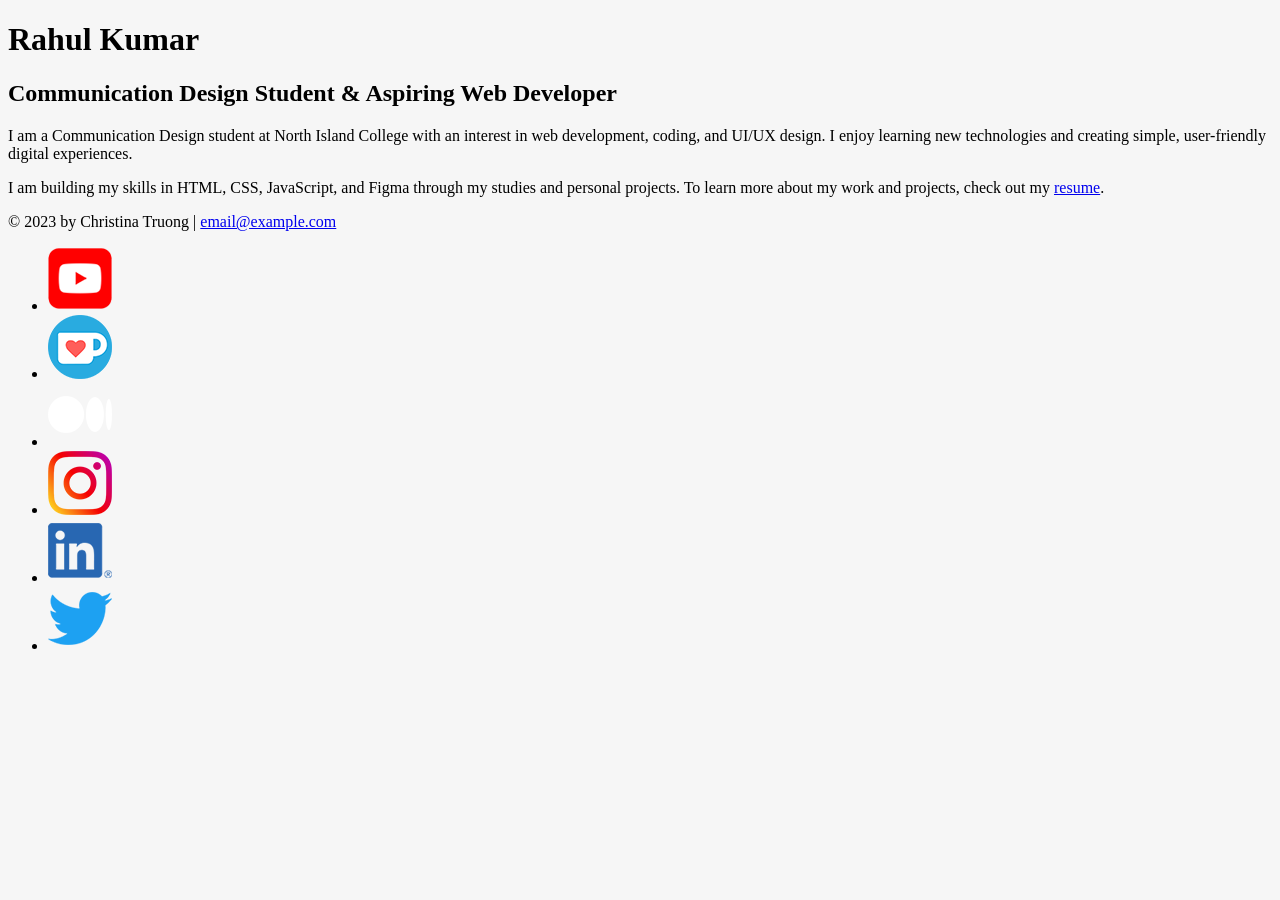
==== index.html @ f53ffec2 "add about me" ====
<!DOCTYPE html>
<html lang="en">
  <head>
    <meta charset="UTF-8">
    <meta name="viewport" content="width=device-width, initial-scale=1.0">
    <title>Rahul Kumar, Communication Design Student & Aspiring Web Developer</title>
    <link rel="stylesheet" href="css/styles.css">
  </head>
  <body class="home">
    <!-- //  INTRO  // -->
    <header>
      <!-- Start content edits below this line. -->
      <h1>Rahul Kumar</h1>
      <h2>Communication Design Student & Aspiring Web Developer</h2>

      <!-- End content edits here. -->
    </header>

    <!-- //  ABOUT ME  // -->
      <main>
  <p>
    I am a Communication Design student at North Island College with an
    interest in web development, coding, and UI/UX design. I enjoy learning
    new technologies and creating simple, user-friendly digital experiences.
  </p>

  <p>
    I am building my skills in HTML, CSS, JavaScript, and Figma through my
    studies and personal projects. To learn more about my work and projects,
    check out my <a href="resume.html">resume</a>.
  </p>
</main>

    <!-- //  FOOTER INFO, SOCIAL MEDIA  // -->
    <footer>
      <p>© 2023 by Christina Truong |  <a href="mailto:email@example.com">email@example.com</a></p>

      <ul>
        <li>
          <a href="https://www.youtube.com/@madebychristina" target="_blank"><img src="images/icon-logo-youtube.png" alt="My YouTube channel"></a>
        </li>
        <li>
          <a href="https://ko-fi.com/christinatruong" target="_blank"><img src="images/icon-logo-ko-fi.png" alt="My Ko-Fi homepage"></a>
        </li>
        <li>
          <a href="https://medium.com/@christinatruong" target="_blank"><img src="images/icon-logo-medium.png" alt="My Medium homepage"></a>
        </li>
        <li>
          <a href="https://www.instagram.com/christina.is.online/" target="_blank"><img src="images/icon-logo-instagram.png" alt="My Instagram"></a>
        </li>
        <li>
          <a href="https://ca.linkedin.com/in/christinatruong" target="_blank"><img src="images/icon-logo-linkedin.png" alt="My LinkedIn profile"></a>
        </li>
        <li>
          <a href="https://twitter.com/christinatruong" target="_blank"><img src="images/icon-logo-twitter.png" alt="My Twitter profile"></a>
        </li>
      </ul>
    </footer>
  </body>
</html>
---- css/styles.css ----
/*
COLOR PALETTE

Dark green    #3c8453
Sandy beige   #bcaa96
Dark gray     #222222
Light gray    #d3d4d6
Off-white     #f6f6f6
*/

/* GLOBAL STYLES 
------------------------------------*/
body {
    background: #f6f6f6; 
}


/* HOME
------------------------------------*/


/* RESUME
------------------------------------*/

/* Profile
------------------------------------*/

/* Projects
------------------------------------*/

/* Work Experience
------------------------------------*/

/* Education
------------------------------------*/


/* FOOTER
------------------------------------*/
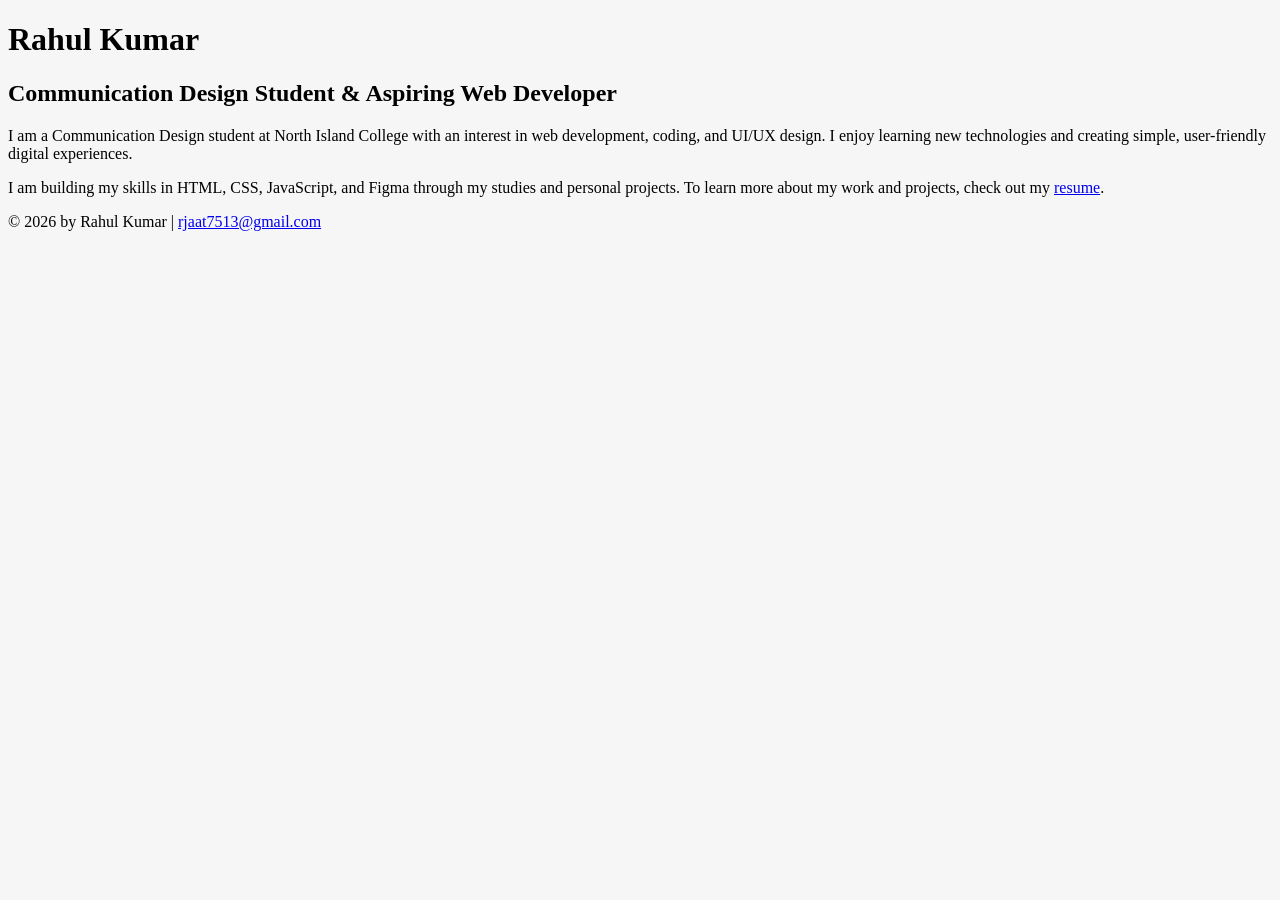
==== commit f72295ac: "add footer" ====
--- a/index.html
+++ b/index.html
@@ -33,28 +33,7 @@
 
     <!-- //  FOOTER INFO, SOCIAL MEDIA  // -->
     <footer>
-      <p>© 2023 by Christina Truong |  <a href="mailto:email@example.com">email@example.com</a></p>
-
-      <ul>
-        <li>
-          <a href="https://www.youtube.com/@madebychristina" target="_blank"><img src="images/icon-logo-youtube.png" alt="My YouTube channel"></a>
-        </li>
-        <li>
-          <a href="https://ko-fi.com/christinatruong" target="_blank"><img src="images/icon-logo-ko-fi.png" alt="My Ko-Fi homepage"></a>
-        </li>
-        <li>
-          <a href="https://medium.com/@christinatruong" target="_blank"><img src="images/icon-logo-medium.png" alt="My Medium homepage"></a>
-        </li>
-        <li>
-          <a href="https://www.instagram.com/christina.is.online/" target="_blank"><img src="images/icon-logo-instagram.png" alt="My Instagram"></a>
-        </li>
-        <li>
-          <a href="https://ca.linkedin.com/in/christinatruong" target="_blank"><img src="images/icon-logo-linkedin.png" alt="My LinkedIn profile"></a>
-        </li>
-        <li>
-          <a href="https://twitter.com/christinatruong" target="_blank"><img src="images/icon-logo-twitter.png" alt="My Twitter profile"></a>
-        </li>
-      </ul>
-    </footer>
+  <p>© 2026 by Rahul Kumar | <a href="mailto:rjaat7513@gmail.com">rjaat7513@gmail.com</a></p>
+</footer>
   </body>
 </html>
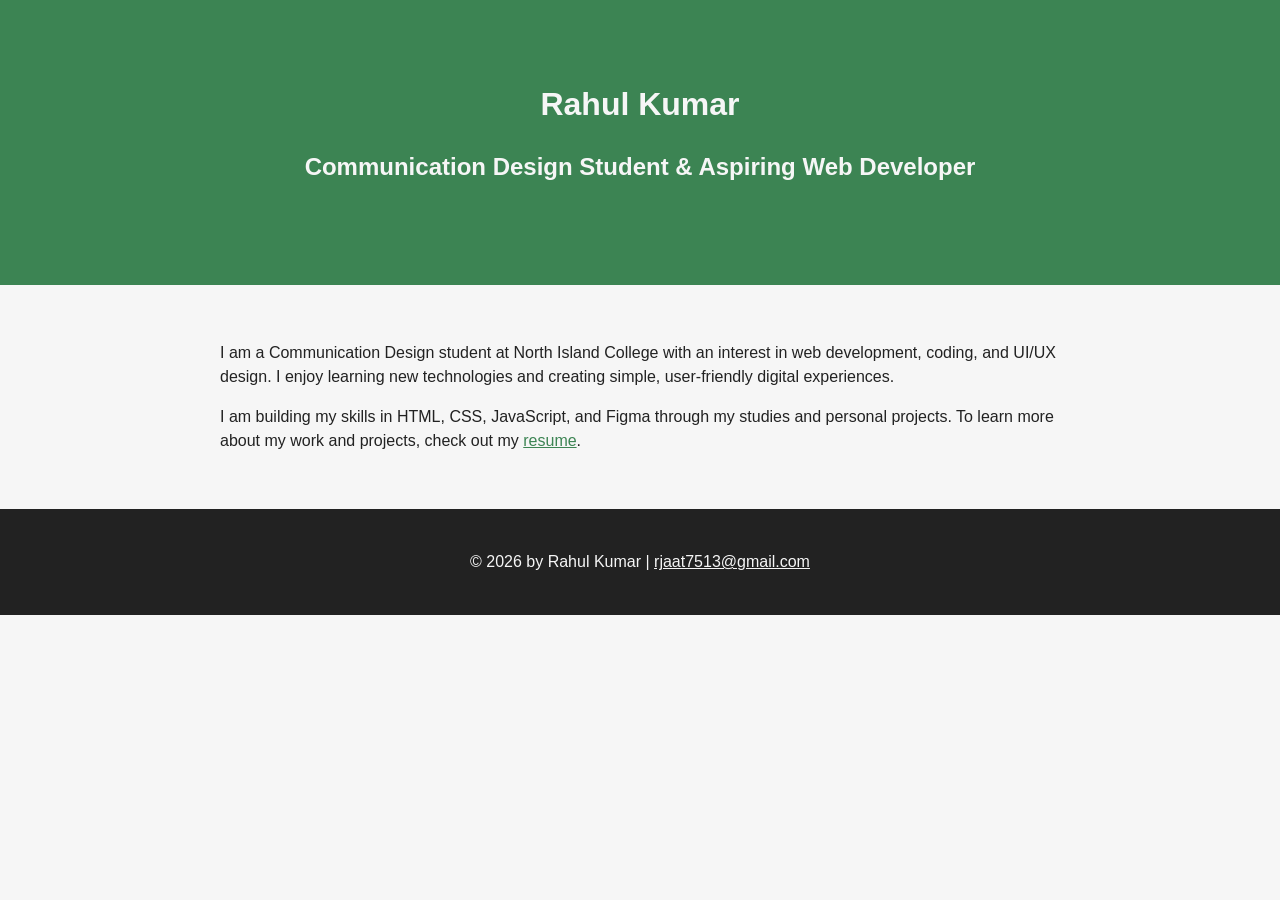
==== commit ad7eeb7f: "." ====
--- a/index.html
+++ b/index.html
@@ -1,10 +1,12 @@
-<!DOCTYPE html>
+<!doctype html>
 <html lang="en">
   <head>
-    <meta charset="UTF-8">
-    <meta name="viewport" content="width=device-width, initial-scale=1.0">
-    <title>Rahul Kumar, Communication Design Student & Aspiring Web Developer</title>
-    <link rel="stylesheet" href="css/styles.css">
+    <meta charset="UTF-8" />
+    <meta name="viewport" content="width=device-width, initial-scale=1.0" />
+    <title>
+      Rahul Kumar, Communication Design Student & Aspiring Web Developer
+    </title>
+    <link rel="stylesheet" href="css/styles.css" />
   </head>
   <body class="home">
     <!-- //  INTRO  // -->
@@ -17,23 +19,26 @@
     </header>
 
     <!-- //  ABOUT ME  // -->
-      <main>
-  <p>
-    I am a Communication Design student at North Island College with an
-    interest in web development, coding, and UI/UX design. I enjoy learning
-    new technologies and creating simple, user-friendly digital experiences.
-  </p>
+    <main>
+      <p>
+        I am a Communication Design student at North Island College with an
+        interest in web development, coding, and UI/UX design. I enjoy learning
+        new technologies and creating simple, user-friendly digital experiences.
+      </p>
 
-  <p>
-    I am building my skills in HTML, CSS, JavaScript, and Figma through my
-    studies and personal projects. To learn more about my work and projects,
-    check out my <a href="resume.html">resume</a>.
-  </p>
-</main>
+      <p>
+        I am building my skills in HTML, CSS, JavaScript, and Figma through my
+        studies and personal projects. To learn more about my work and projects,
+        check out my <a href="resume.html">resume</a>.
+      </p>
+    </main>
 
     <!-- //  FOOTER INFO, SOCIAL MEDIA  // -->
     <footer>
-  <p>© 2026 by Rahul Kumar | <a href="mailto:rjaat7513@gmail.com">rjaat7513@gmail.com</a></p>
-</footer>
+      <p>
+        © 2026 by Rahul Kumar |
+        <a href="mailto:rjaat7513@gmail.com">rjaat7513@gmail.com</a>
+      </p>
+    </footer>
   </body>
-</html>+</html>
--- a/css/styles.css
+++ b/css/styles.css
@@ -10,30 +10,165 @@
 
 /* GLOBAL STYLES 
 ------------------------------------*/
-body {
-    background: #f6f6f6; 
+html {
+  box-sizing: border-box;
 }
 
+*,
+*:before,
+*:after {
+  box-sizing: inherit;
+}
+
+body {
+  background: #f6f6f6;
+  color: #222222;
+  font-family: Arial, sans-serif;
+  line-height: 1.5;
+  margin: 0;
+}
+
+h1,
+h2,
+h3 {
+  margin-top: 0;
+}
+
+a {
+  color: #3c8453;
+}
 
 /* HOME
 ------------------------------------*/
+.home header {
+  background: #3c8453;
+  color: #f6f6f6;
+  padding: 80px 30px;
+  text-align: center;
+}
 
+.home main {
+  max-width: 900px;
+  margin: 0 auto;
+  padding: 40px 30px;
+}
 
 /* RESUME
 ------------------------------------*/
+.resume header {
+  background: #3c8453;
+  color: #f6f6f6;
+  padding: 50px 30px;
+  text-align: center;
+}
+
+.resume main {
+  max-width: 1000px;
+  margin: 0 auto;
+  padding: 40px 30px;
+}
+
+.resume main > section {
+  margin-bottom: 40px;
+}
 
 /* Profile
 ------------------------------------*/
+.resume main section p {
+  max-width: 800px;
+}
+
+.resume main section a {
+  display: inline-block;
+  margin-top: 10px;
+}
 
 /* Projects
 ------------------------------------*/
+.resume main section img {
+  width: 100%;
+  max-width: 500px;
+  height: auto;
+  display: block;
+  margin-bottom: 20px;
+}
+
+.resume main section h3 {
+  margin-bottom: 10px;
+}
+
+.resume main section p {
+  margin-bottom: 15px;
+}
 
 /* Work Experience
 ------------------------------------*/
+.resume main h2 {
+  margin-bottom: 20px;
+}
+
+.resume main section h3 {
+  margin-bottom: 5px;
+}
+
+.resume main section p {
+  margin-top: 5px;
+}
 
 /* Education
 ------------------------------------*/
+.resume main section h3 {
+  font-size: 20px;
+}
 
+.resume main section p {
+  line-height: 1.6;
+}
+
+/* FLOAT & POSITION
+------------------------------------*/
+
+.resume main section img {
+  float: left;
+  width: 250px;
+  margin: 0 25px 15px 0;
+}
+
+.resume main section {
+  overflow: auto;
+}
 
 /* FOOTER
-------------------------------------*/+------------------------------------*/
+footer {
+  background: #222222;
+  color: #f6f6f6;
+  text-align: center;
+  padding: 25px 20px;
+}
+
+footer a {
+  color: #f6f6f6;
+}
+
+/* RESPONSIVE
+------------------------------------*/
+
+@media screen and (max-width: 600px) {
+  .home header,
+  .resume header {
+    padding: 40px 20px;
+  }
+
+  .home main,
+  .resume main {
+    padding: 30px 20px;
+  }
+
+  .resume main section img {
+    float: none;
+    width: 100%;
+    max-width: 500px;
+    margin: 0 0 20px;
+  }
+}
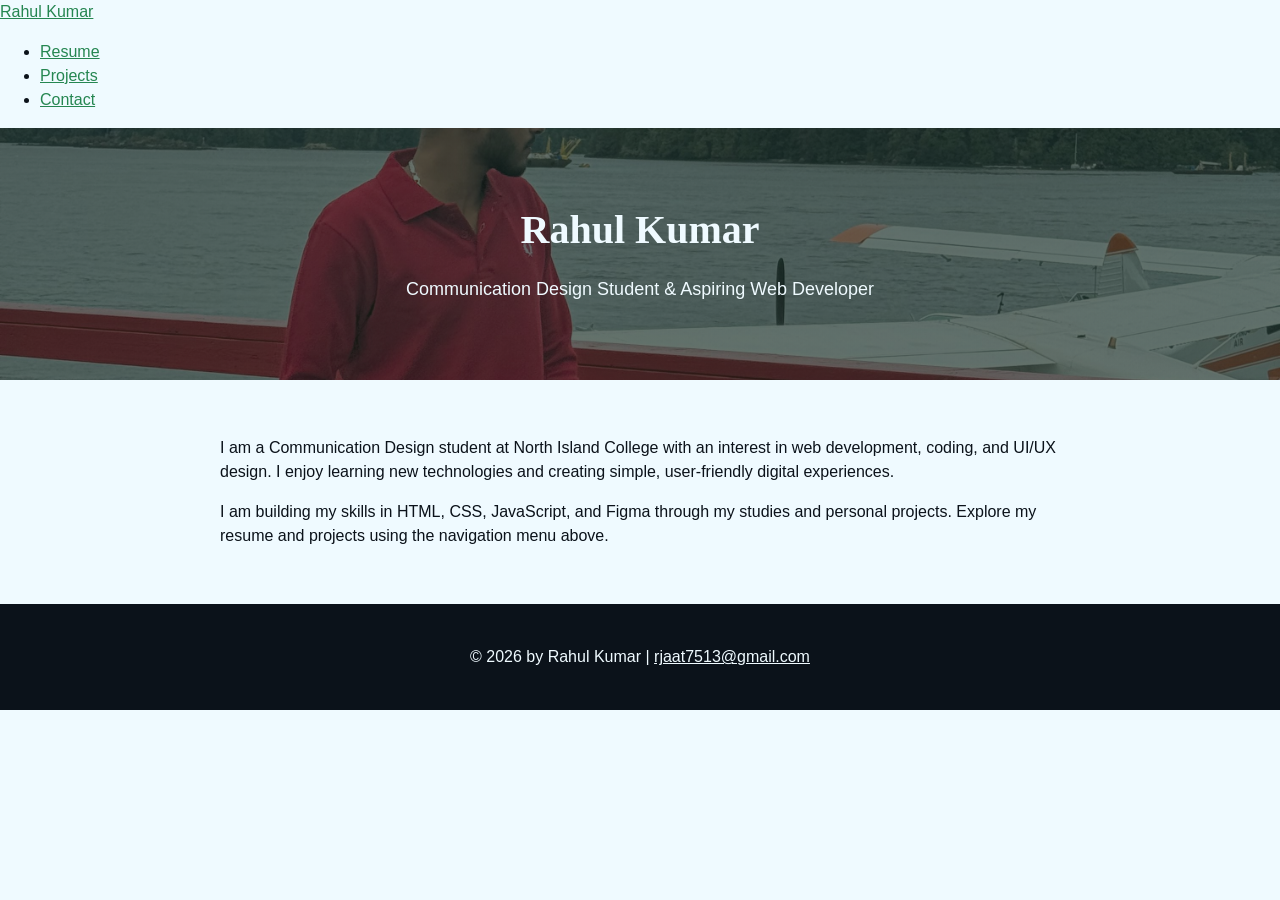
==== commit fdc6f024: "Add navigation bar to homepage" ====
--- a/index.html
+++ b/index.html
@@ -1,43 +1,68 @@
+
 <!doctype html>
 <html lang="en">
   <head>
     <meta charset="UTF-8" />
     <meta name="viewport" content="width=device-width, initial-scale=1.0" />
     <title>
-      Rahul Kumar, Communication Design Student & Aspiring Web Developer
+      Rahul Kumar | Communication Design Student & Aspiring Web Developer
     </title>
     <link rel="stylesheet" href="css/styles.css" />
   </head>
+
   <body class="home">
-    <!-- //  INTRO  // -->
+    <!-- // NAVIGATION // -->
+    <nav class="navbar" aria-label="Main navigation">
+      <a href="index.html" class="logo active" aria-current="page">
+        Rahul Kumar
+      </a>
+
+      <ul class="nav-links">
+        <li>
+          <a href="resume.html">Resume</a>
+        </li>
+        <li>
+          <a href="projects.html">Projects</a>
+        </li>
+        <li>
+          <a href="mailto:rjaat7513@gmail.com" class="contact-btn">
+            Contact
+          </a>
+        </li>
+      </ul>
+    </nav>
+
+    <!-- // INTRO // -->
     <header>
-      <!-- Start content edits below this line. -->
       <h1>Rahul Kumar</h1>
-      <h2>Communication Design Student & Aspiring Web Developer</h2>
-
-      <!-- End content edits here. -->
+      <h2>
+        Communication Design Student & Aspiring Web Developer
+      </h2>
     </header>
 
-    <!-- //  ABOUT ME  // -->
+    <!-- // ABOUT ME // -->
     <main>
       <p>
-        I am a Communication Design student at North Island College with an
-        interest in web development, coding, and UI/UX design. I enjoy learning
-        new technologies and creating simple, user-friendly digital experiences.
+        I am a Communication Design student at North Island College
+        with an interest in web development, coding, and UI/UX design.
+        I enjoy learning new technologies and creating simple,
+        user-friendly digital experiences.
       </p>
 
       <p>
-        I am building my skills in HTML, CSS, JavaScript, and Figma through my
-        studies and personal projects. To learn more about my work and projects,
-        check out my <a href="resume.html">resume</a>.
+        I am building my skills in HTML, CSS, JavaScript, and Figma
+        through my studies and personal projects. Explore my resume
+        and projects using the navigation menu above.
       </p>
     </main>
 
-    <!-- //  FOOTER INFO, SOCIAL MEDIA  // -->
+    <!-- // FOOTER INFO, SOCIAL MEDIA // -->
     <footer>
       <p>
         © 2026 by Rahul Kumar |
-        <a href="mailto:rjaat7513@gmail.com">rjaat7513@gmail.com</a>
+        <a href="mailto:rjaat7513@gmail.com">
+          rjaat7513@gmail.com
+        </a>
       </p>
     </footer>
   </body>
--- a/css/styles.css
+++ b/css/styles.css
@@ -1,12 +1,22 @@
-/*
-COLOR PALETTE
-
-Dark green    #3c8453
-Sandy beige   #bcaa96
-Dark gray     #222222
-Light gray    #d3d4d6
-Off-white     #f6f6f6
-*/
+:root {
+  /* Neutral colour system */
+  --neutral: oklch(50% 0.02 250);
+
+  --neutral-1: oklch(from var(--neutral) 98% c h);
+  --neutral-2: oklch(from var(--neutral) 92% c h);
+  --neutral-3: oklch(from var(--neutral) 84% c h);
+  --neutral-4: oklch(from var(--neutral) 74% c h);
+  --neutral-5: oklch(from var(--neutral) 64% c h);
+  --neutral-6: oklch(from var(--neutral) 52% c h);
+  --neutral-7: oklch(from var(--neutral) 40% c h);
+  --neutral-8: oklch(from var(--neutral) 28% c h);
+  --neutral-9: oklch(from var(--neutral) 18% c h);
+
+  --accent: oklch(55% 0.12 155);
+
+  --font-body: Arial, sans-serif;
+  --font-heading: Georgia, serif;
+}
 
 /* GLOBAL STYLES 
 ------------------------------------*/
@@ -21,154 +31,247 @@
 }
 
 body {
-  background: #f6f6f6;
-  color: #222222;
-  font-family: Arial, sans-serif;
-  line-height: 1.5;
+  background: var(--neutral-1);
+  color: var(--neutral-9);
+  font-family: var(--font-body);
+  line-height: 1.5rem;
+  font-size: 1rem;
   margin: 0;
 }
 
 h1,
 h2,
 h3 {
-  margin-top: 0;
+  font-family: var(--font-heading);
+  margin-block-start: 0;
 }
 
 a {
-  color: #3c8453;
+  color: var(--accent);
+}
+
+h1 {
+  font-size: 2.5rem;
+  line-height: 1.1;
+}
+
+h2 {
+  line-height: 1.2;
+}
+
+.home header h2,
+.resume header h2 {
+  font-family: var(--font-body);
+  font-size: 1.125rem;
+  font-weight: normal;
+  margin-block-end: 0;
 }
 
 /* HOME
 ------------------------------------*/
 .home header {
-  background: #3c8453;
-  color: #f6f6f6;
-  padding: 80px 30px;
+  background: var(--accent);
+  background-image:
+    linear-gradient(oklch(25% 0.03 155 / 0.65), oklch(25% 0.03 155 / 0.65)),
+    url("../images/banner.jpeg");
+  background-size: cover;
+  background-position: center;
+  color: var(--neutral-1);
+  padding-block: 2.5rem;
+  padding-inline: 1.25rem;
   text-align: center;
 }
 
 .home main {
-  max-width: 900px;
-  margin: 0 auto;
-  padding: 40px 30px;
+  max-inline-size: 56.25rem;
+  margin-inline: auto;
+  padding-block: 1.875rem;
+  padding-inline: 1.25rem;
 }
 
 /* RESUME
 ------------------------------------*/
 .resume header {
-  background: #3c8453;
-  color: #f6f6f6;
-  padding: 50px 30px;
+  background: var(--accent);
+  color: var(--neutral-1);
+  padding-block: 2.5rem;
+  padding-inline: 1.25rem;
   text-align: center;
 }
 
 .resume main {
-  max-width: 1000px;
-  margin: 0 auto;
-  padding: 40px 30px;
+  max-inline-size: 62.5rem;
+  margin-inline: auto;
+  padding-block: 1.875rem;
+  padding-inline: 1.25rem;
 }
 
 .resume main > section {
-  margin-bottom: 40px;
+  margin-block-end: 2.5rem;
 }
 
 /* Profile
 ------------------------------------*/
 .resume main section p {
-  max-width: 800px;
+  margin-block-end: 0.9375rem;
 }
 
 .resume main section a {
   display: inline-block;
-  margin-top: 10px;
+  margin-block-start: 0.625rem;
 }
 
 /* Projects
 ------------------------------------*/
 .resume main section img {
-  width: 100%;
-  max-width: 500px;
-  height: auto;
+  inline-size: 100%;
+  max-inline-size: 31.25rem;
+  block-size: auto;
   display: block;
-  margin-bottom: 20px;
+  margin-block-end: 1.25rem;
+}
+
+.resume main > h2 {
+  border-block-end: 0.125rem solid var(--accent);
+  padding-block-end: 0.5rem;
+}
+
+.resume main > section {
+  background: var(--neutral-2);
+  padding: 1.25rem;
+  border-radius: 0.5rem;
+}
+
+/* Work Experience
+------------------------------------*/
+.resume main h2 {
+  margin-block-end: 1.25rem;
 }
 
 .resume main section h3 {
-  margin-bottom: 10px;
-}
-
-.resume main section p {
-  margin-bottom: 15px;
-}
-
-/* Work Experience
-------------------------------------*/
-.resume main h2 {
-  margin-bottom: 20px;
-}
-
+  margin-block-end: 0.3125rem;
+}
+
+/* Education
+------------------------------------*/
 .resume main section h3 {
-  margin-bottom: 5px;
-}
-
-.resume main section p {
-  margin-top: 5px;
-}
-
-/* Education
-------------------------------------*/
-.resume main section h3 {
-  font-size: 20px;
-}
-
-.resume main section p {
-  line-height: 1.6;
-}
-
-/* FLOAT & POSITION
-------------------------------------*/
-
-.resume main section img {
-  float: left;
-  width: 250px;
-  margin: 0 25px 15px 0;
-}
-
-.resume main section {
-  overflow: auto;
+  font-size: 1.25rem;
+}
+/* PROJECTS PAGE
+------------------------------------*/
+.projects header {
+  background: var(--accent);
+  color: var(--neutral-1);
+  padding-block: 2.5rem;
+  padding-inline: 1.25rem;
+  text-align: center;
+}
+
+.projects header h2 {
+  font-family: var(--font-body);
+  font-size: 1.125rem;
+  font-weight: normal;
+  margin-block-end: 0;
+}
+
+.projects main {
+  max-inline-size: 62.5rem;
+  margin-inline: auto;
+  padding-block: 1.875rem;
+  padding-inline: 1.25rem;
+}
+
+.projects main > h2 {
+  border-block-end: 0.125rem solid var(--accent);
+  padding-block-end: 0.5rem;
+  margin-block-end: 1.25rem;
+}
+
+/* Mobile-first grid */
+.projects-grid {
+  display: grid;
+  grid-template-columns: 1fr;
+  gap: 1.5rem;
+}
+.project-card {
+  background: var(--neutral-2);
+  padding: 1.25rem;
+  border-radius: 0.5rem;
+}
+
+.project-card img {
+  inline-size: 100%;
+  block-size: 12rem;
+  object-fit: cover;
+  display: block;
+  margin-block-end: 1.25rem;
+  border-radius: 0.25rem;
+}
+
+.project-card h3 {
+  font-size: 1.25rem;
+  margin-block-end: 0.5rem;
+}
+
+.project-card p {
+  margin-block-end: 0;
 }
 
 /* FOOTER
 ------------------------------------*/
 footer {
-  background: #222222;
-  color: #f6f6f6;
-  text-align: center;
-  padding: 25px 20px;
+  background: var(--neutral-9);
+  color: var(--neutral-1);
+  text-align: center;
+  padding-block: 1.5625rem;
+  padding-inline: 1.25rem;
 }
 
 footer a {
-  color: #f6f6f6;
-}
-
-/* RESPONSIVE
-------------------------------------*/
-
-@media screen and (max-width: 600px) {
-  .home header,
+  color: var(--neutral-1);
+}
+
+/* RESPONSIVE - WIDER SCREENS
+------------------------------------*/
+
+@media screen and (min-width: 34rem) {
+  .home header {
+    padding-block: 5rem;
+    padding-inline: 1.875rem;
+  }
+
   .resume header {
-    padding: 40px 20px;
+    padding-block: 3.125rem;
+    padding-inline: 1.875rem;
   }
 
   .home main,
   .resume main {
-    padding: 30px 20px;
+    padding-block: 2.5rem;
+    padding-inline: 1.875rem;
   }
 
   .resume main section img {
-    float: none;
-    width: 100%;
-    max-width: 500px;
-    margin: 0 0 20px;
-  }
-}
+    float: inline-start;
+    inline-size: 15.625rem;
+    margin-block: 0 0.9375rem;
+    margin-inline: 0 1.5625rem;
+  }
+
+  .resume main section {
+    overflow: auto;
+  }
+  .projects header {
+    padding-block: 3.125rem;
+    padding-inline: 1.875rem;
+  }
+
+  .projects main {
+    padding-block: 2.5rem;
+    padding-inline: 1.875rem;
+  }
+
+  .projects-grid {
+    grid-template-columns: repeat(3, 1fr);
+  }
+}
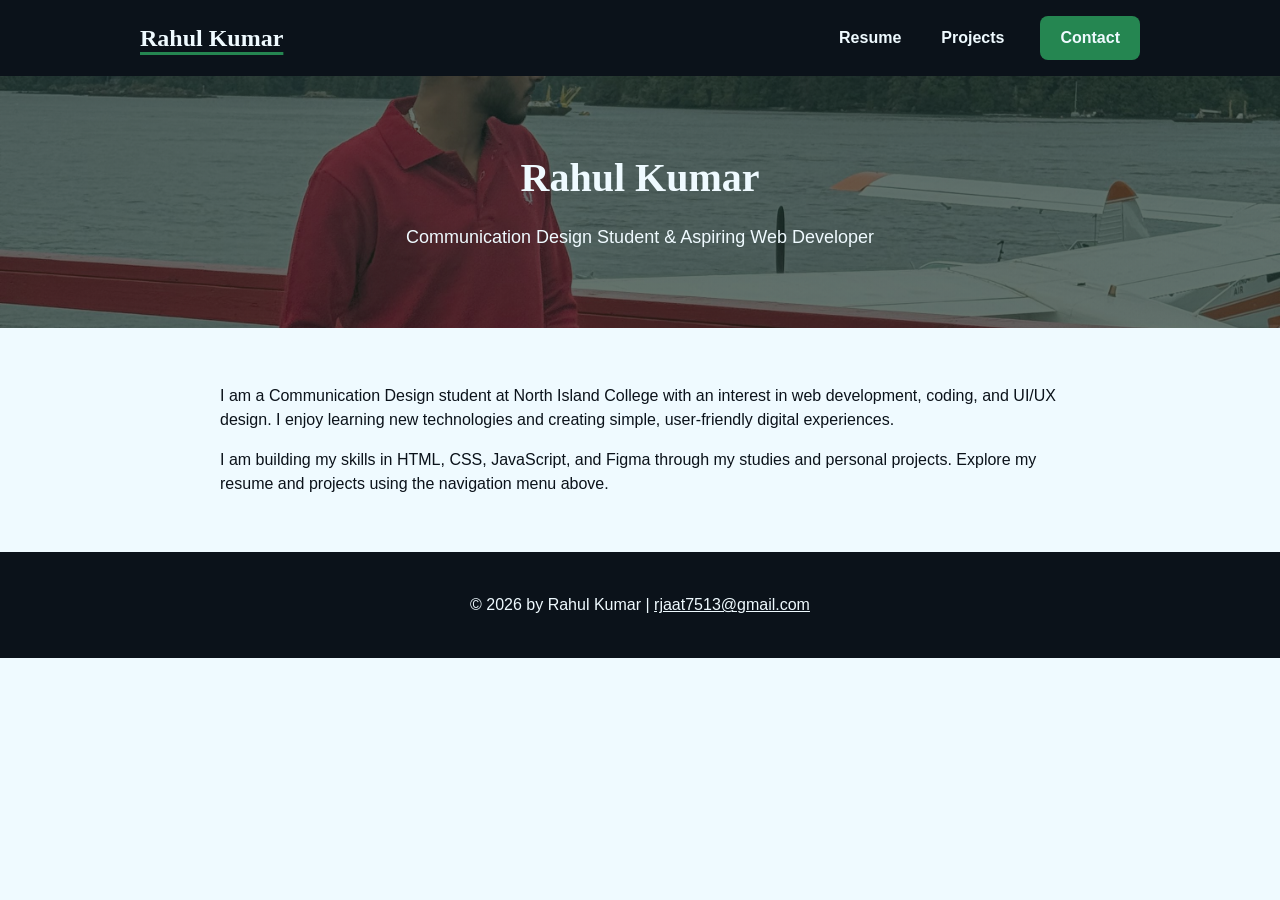
==== commit 4c43ad0a: "Format HTML and CSS with Prettier" ====
--- a/index.html
+++ b/index.html
@@ -1,4 +1,3 @@
-
 <!doctype html>
 <html lang="en">
   <head>
@@ -25,9 +24,7 @@
           <a href="projects.html">Projects</a>
         </li>
         <li>
-          <a href="mailto:rjaat7513@gmail.com" class="contact-btn">
-            Contact
-          </a>
+          <a href="mailto:rjaat7513@gmail.com" class="contact-btn"> Contact </a>
         </li>
       </ul>
     </nav>
@@ -35,24 +32,21 @@
     <!-- // INTRO // -->
     <header>
       <h1>Rahul Kumar</h1>
-      <h2>
-        Communication Design Student & Aspiring Web Developer
-      </h2>
+      <h2>Communication Design Student & Aspiring Web Developer</h2>
     </header>
 
     <!-- // ABOUT ME // -->
     <main>
       <p>
-        I am a Communication Design student at North Island College
-        with an interest in web development, coding, and UI/UX design.
-        I enjoy learning new technologies and creating simple,
-        user-friendly digital experiences.
+        I am a Communication Design student at North Island College with an
+        interest in web development, coding, and UI/UX design. I enjoy learning
+        new technologies and creating simple, user-friendly digital experiences.
       </p>
 
       <p>
-        I am building my skills in HTML, CSS, JavaScript, and Figma
-        through my studies and personal projects. Explore my resume
-        and projects using the navigation menu above.
+        I am building my skills in HTML, CSS, JavaScript, and Figma through my
+        studies and personal projects. Explore my resume and projects using the
+        navigation menu above.
       </p>
     </main>
 
@@ -60,9 +54,7 @@
     <footer>
       <p>
         © 2026 by Rahul Kumar |
-        <a href="mailto:rjaat7513@gmail.com">
-          rjaat7513@gmail.com
-        </a>
+        <a href="mailto:rjaat7513@gmail.com"> rjaat7513@gmail.com </a>
       </p>
     </footer>
   </body>
--- a/css/styles.css
+++ b/css/styles.css
@@ -18,15 +18,15 @@
   --font-heading: Georgia, serif;
 }
 
-/* GLOBAL STYLES 
+/* GLOBAL STYLES
 ------------------------------------*/
 html {
   box-sizing: border-box;
 }
 
 *,
-*:before,
-*:after {
+*::before,
+*::after {
   box-sizing: inherit;
 }
 
@@ -121,7 +121,7 @@
   margin-block-start: 0.625rem;
 }
 
-/* Projects
+/* Resume Projects
 ------------------------------------*/
 .resume main section img {
   inline-size: 100%;
@@ -157,6 +157,7 @@
 .resume main section h3 {
   font-size: 1.25rem;
 }
+
 /* PROJECTS PAGE
 ------------------------------------*/
 .projects header {
@@ -187,12 +188,13 @@
   margin-block-end: 1.25rem;
 }
 
-/* Mobile-first grid */
+/* Mobile-first Projects Grid */
 .projects-grid {
   display: grid;
   grid-template-columns: 1fr;
   gap: 1.5rem;
 }
+
 .project-card {
   background: var(--neutral-2);
   padding: 1.25rem;
@@ -217,6 +219,31 @@
   margin-block-end: 0;
 }
 
+/* CSS SUBGRID
+------------------------------------*/
+.projects-grid {
+  align-items: start;
+}
+
+.project-card {
+  display: grid;
+  grid-row: span 3;
+  grid-template-rows: subgrid;
+  row-gap: 0.75rem;
+}
+
+.project-card img {
+  margin-block-end: 0;
+}
+
+.project-card h3 {
+  margin-block: 0;
+}
+
+.project-card p {
+  margin-block: 0;
+}
+
 /* FOOTER
 ------------------------------------*/
 footer {
@@ -231,9 +258,86 @@
   color: var(--neutral-1);
 }
 
+/* NAVIGATION BAR
+------------------------------------*/
+.navbar {
+  background: var(--neutral-9);
+  color: var(--neutral-1);
+  display: flex;
+  flex-direction: column;
+  align-items: center;
+  gap: 1.25rem;
+  padding-block: 1rem;
+  padding-inline: 1.25rem;
+}
+
+.navbar .logo {
+  color: var(--neutral-1);
+  font-family: var(--font-heading);
+  font-size: 1.5rem;
+  font-weight: bold;
+  text-decoration: none;
+}
+
+/* Navigation Links */
+.nav-links {
+  display: flex;
+  flex-wrap: wrap;
+  align-items: center;
+  justify-content: center;
+  gap: 1.5rem;
+  list-style: none;
+  margin: 0;
+  padding: 0;
+}
+
+.nav-links a {
+  color: var(--neutral-1);
+  text-decoration: none;
+  font-weight: 600;
+  padding-block: 0.5rem;
+  padding-inline: 0.25rem;
+  display: inline-block;
+}
+
+.nav-links a:hover {
+  color: var(--neutral-3);
+}
+
+/* Contact Button */
+.nav-links .contact-btn {
+  background: var(--accent);
+  color: var(--neutral-1);
+  border-radius: 0.5rem;
+  padding-block: 0.625rem;
+  padding-inline: 1.25rem;
+  text-decoration: none;
+}
+
+.nav-links .contact-btn:hover,
+.nav-links .contact-btn:focus-visible {
+  background: var(--neutral-1);
+  color: var(--neutral-9);
+}
+
+/* ACTIVE PAGE NAVIGATION
+------------------------------------*/
+.navbar .active {
+  color: var(--neutral-1);
+  text-decoration: underline;
+  text-decoration-color: var(--accent);
+  text-decoration-thickness: 0.1875rem;
+  text-underline-offset: 0.4rem;
+}
+
+.nav-links a:focus-visible,
+.navbar .logo:focus-visible {
+  outline: 0.125rem solid var(--accent);
+  outline-offset: 0.25rem;
+}
+
 /* RESPONSIVE - WIDER SCREENS
 ------------------------------------*/
-
 @media screen and (min-width: 34rem) {
   .home header {
     padding-block: 5rem;
@@ -261,6 +365,7 @@
   .resume main section {
     overflow: auto;
   }
+
   .projects header {
     padding-block: 3.125rem;
     padding-inline: 1.875rem;
@@ -272,6 +377,21 @@
   }
 
   .projects-grid {
-    grid-template-columns: repeat(3, 1fr);
-  }
-}
+    grid-template-columns: repeat(3, minmax(0, 1fr));
+  }
+}
+
+/* DESKTOP NAVIGATION
+------------------------------------*/
+@media screen and (min-width: 48rem) {
+  .navbar {
+    flex-direction: row;
+    justify-content: space-between;
+    padding-block: 1rem;
+    padding-inline: max(1.875rem, calc((100% - 62.5rem) / 2));
+  }
+
+  .nav-links {
+    gap: 2rem;
+  }
+}
